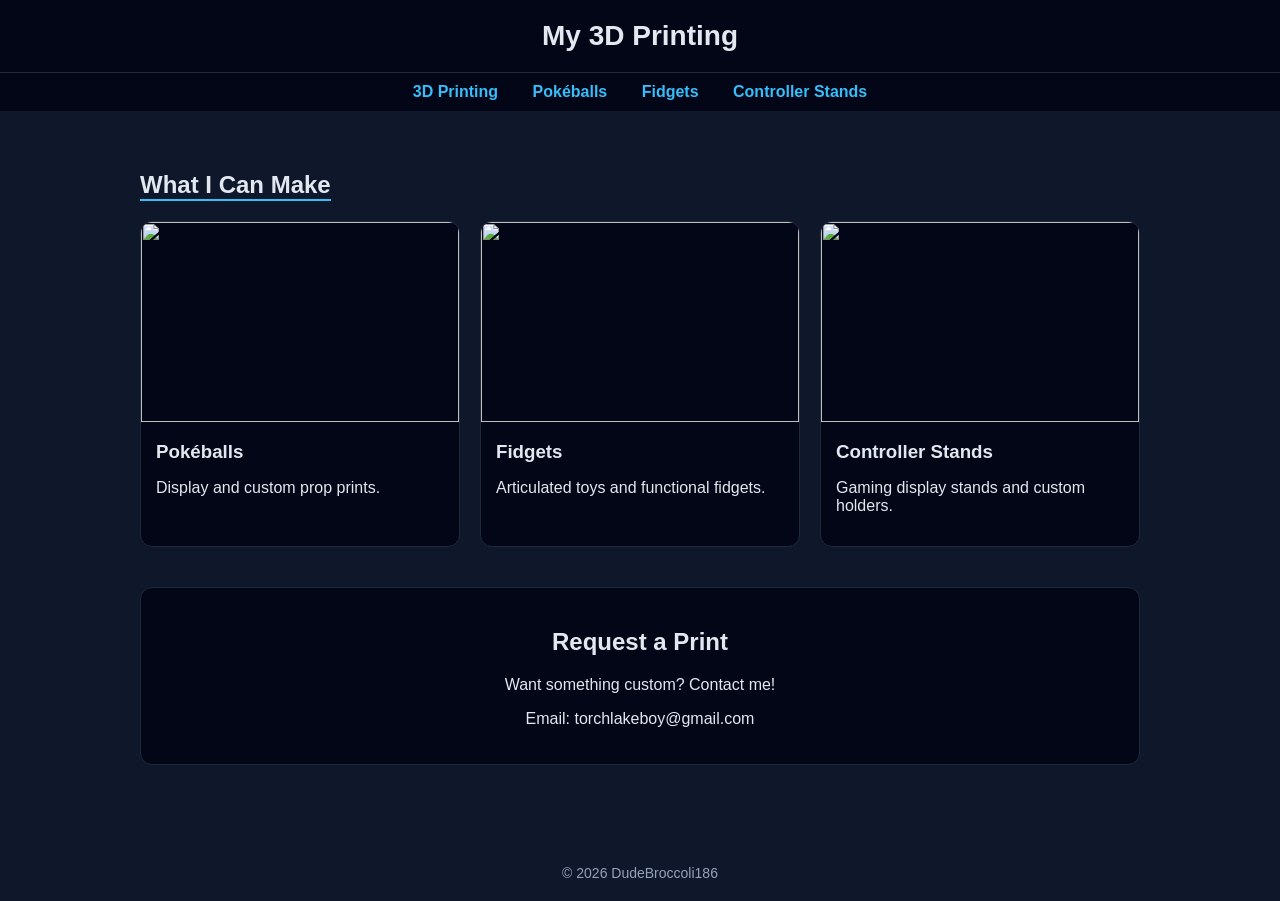
==== 3d-printing/index.html @ ecf0c79b "added 3d printing stuff" ====
<!DOCTYPE html>
<link rel="stylesheet" href="/style.css">
<head>
<link rel="icon" href="/images/favicon.ico">
</head>
<body>

<header>
My 3D Printing
</header>

<nav>
<a href="/3d-printing/">3D Printing</a>
<a href="/pokeballs/">Pokéballs</a>
<a href="/fidgets/">Fidgets</a>
<a href="/controller-stands/">Controller Stands</a>
</nav>

<div class="container">

<h2 class="section-title">What I Can Make</h2>

<div class="grid">

<div class="card">
<img src="/images/pokeball.jpg">
<div class="card-content">
<h3>Pokéballs</h3>
<p>Display and custom prop prints.</p>
</div>
</div>

<div class="card">
<img src="/images/fidget1.jpg">
<div class="card-content">
<h3>Fidgets</h3>
<p>Articulated toys and functional fidgets.</p>
</div>
</div>

<div class="card">
<img src="/images/stand1.jpg">
<div class="card-content">
<h3>Controller Stands</h3>
<p>Gaming display stands and custom holders.</p>
</div>
</div>

</div>

<div class="contact">
<h2>Request a Print</h2>
<p>Want something custom? Contact me!</p>
<p>Email: torchlakeboy@gmail.com</p>
</div>

</div>

<footer>
© 2026 DudeBroccoli186
</footer>

</body>
</html>
---- style.css ----
body {
margin: 0;
font-family: Arial, sans-serif;
background: #0f172a;
color: #e2e8f0;
}

/* Header */
header {
padding: 20px;
text-align: center;
background: #020617;
font-size: 28px;
font-weight: bold;
border-bottom: 1px solid #1e293b;
}

/* Navigation Bar */
nav {
text-align: center;
padding: 10px;
background: #020617;
}

nav a {
color: #38bdf8;
text-decoration: none;
margin: 0 15px;
font-weight: bold;
transition: .2s;
}

nav a:hover {
text-decoration: underline;
color: #7dd3fc;
}

/* Page Content */
.container {
padding: 40px;
max-width: 1000px;
margin: auto;
}

.section-title {
font-size: 24px;
margin-bottom: 20px;
border-bottom: 2px solid #38bdf8;
display: inline-block;
}

/* Card Grid */
.grid {
display: grid;
grid-template-columns: repeat(auto-fit,minmax(250px,1fr));
gap: 20px;
}

.card {
background: #020617;
border: 1px solid #1e293b;
border-radius: 12px;
overflow: hidden;
transition: transform .2s;
}

.card:hover {
transform: scale(1.03);
}

.card img {
width: 100%;
height: 200px;
object-fit: cover;
}

.card-content {
padding: 15px;
}

.card h3 {
margin: 0 0 10px;
}

.price {
color: #38bdf8;
font-weight: bold;
}

/* Contact Box */
.contact {
margin-top: 40px;
padding: 20px;
background: #020617;
border-radius: 12px;
border: 1px solid #1e293b;
text-align: center;
}

/* Footer */
footer {
text-align: center;
padding: 20px;
margin-top: 40px;
font-size: 14px;
color: #94a3b8;
}
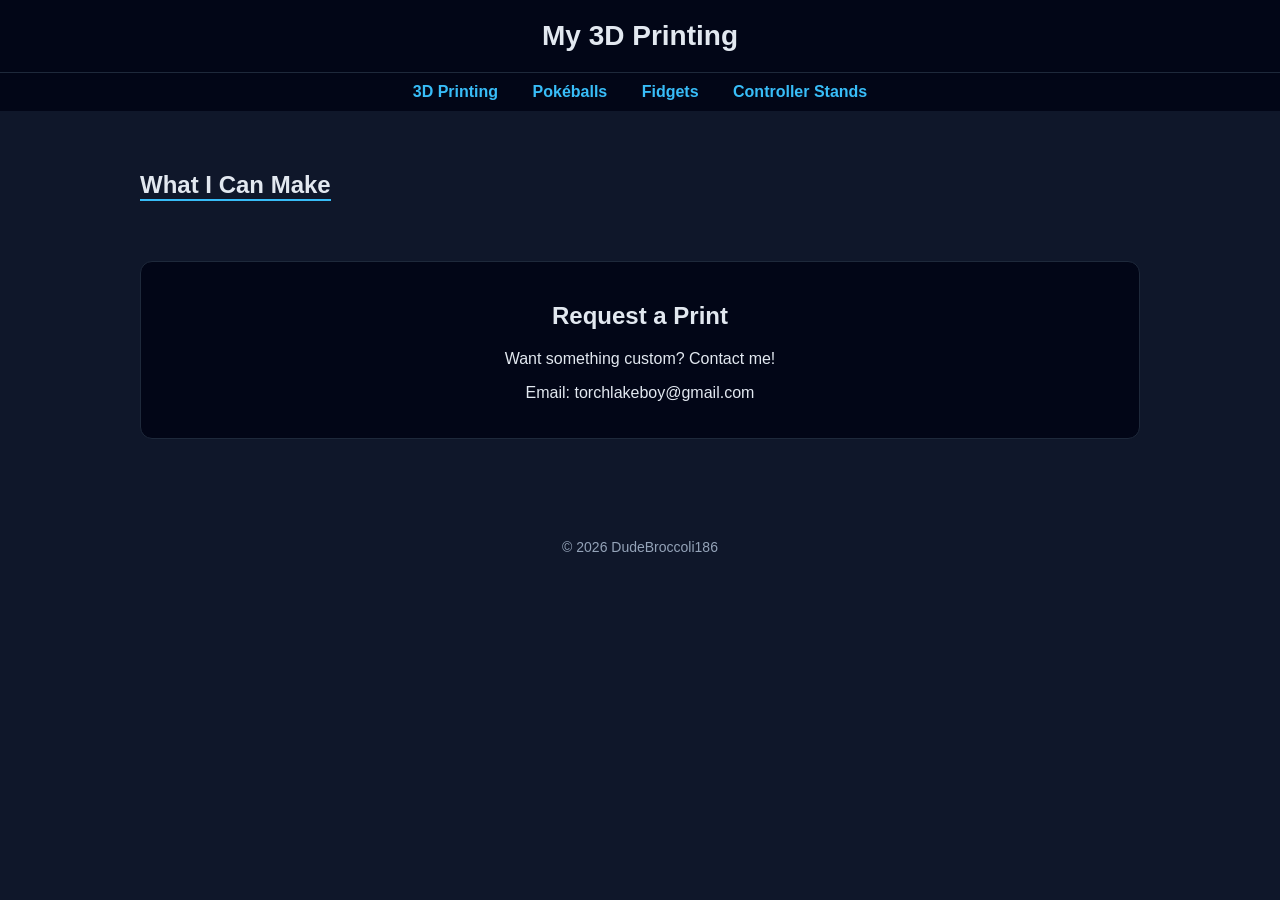
==== commit 34e0d751: "Update index.html" ====
--- a/3d-printing/index.html
+++ b/3d-printing/index.html
@@ -22,30 +22,6 @@
 
 <div class="grid">
 
-<div class="card">
-<img src="/images/pokeball.jpg">
-<div class="card-content">
-<h3>Pokéballs</h3>
-<p>Display and custom prop prints.</p>
-</div>
-</div>
-
-<div class="card">
-<img src="/images/fidget1.jpg">
-<div class="card-content">
-<h3>Fidgets</h3>
-<p>Articulated toys and functional fidgets.</p>
-</div>
-</div>
-
-<div class="card">
-<img src="/images/stand1.jpg">
-<div class="card-content">
-<h3>Controller Stands</h3>
-<p>Gaming display stands and custom holders.</p>
-</div>
-</div>
-
 </div>
 
 <div class="contact">
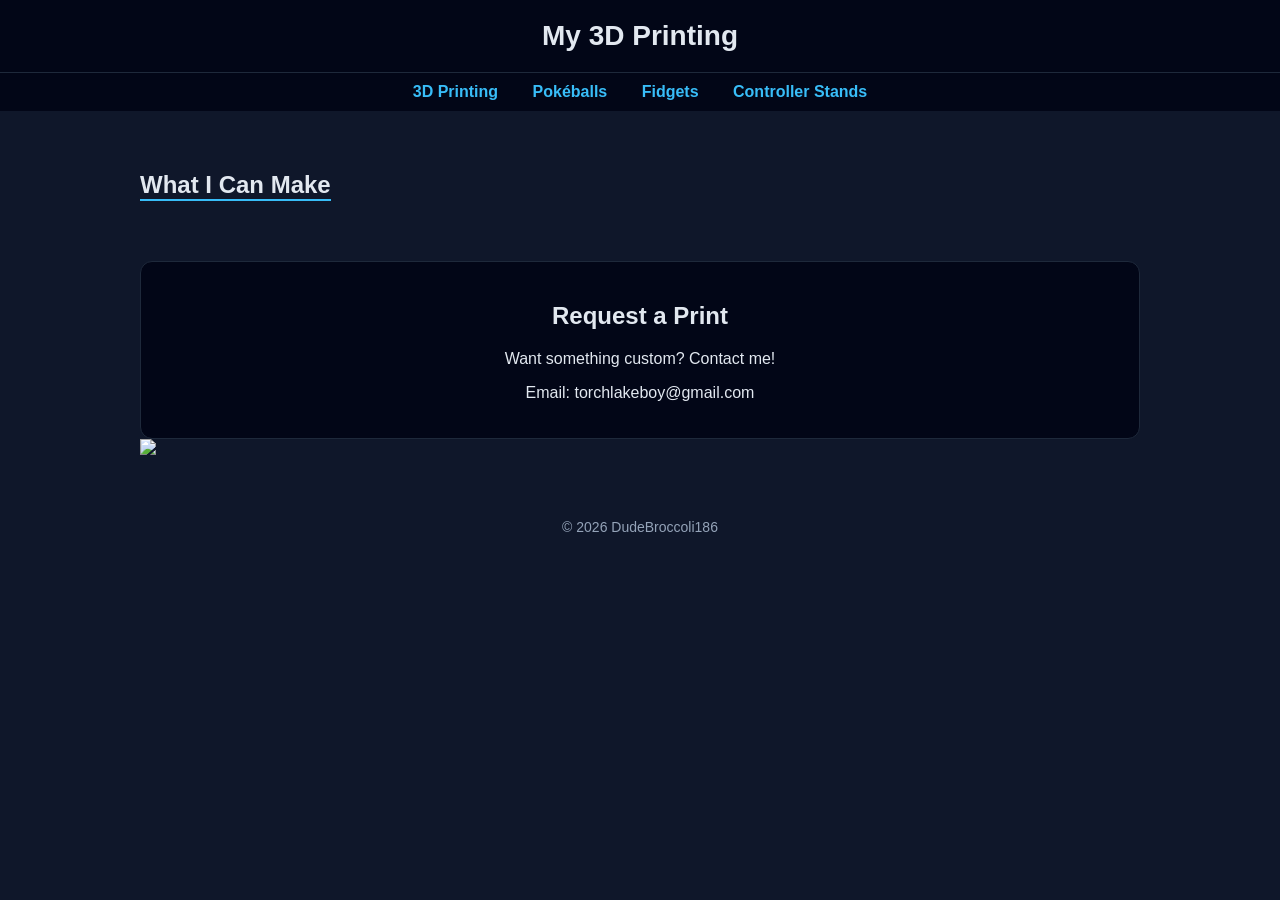
==== commit a2123ca8: "wsp" ====
--- a/3d-printing/index.html
+++ b/3d-printing/index.html
@@ -1,8 +1,16 @@
 <!DOCTYPE html>
+<html lang="en">
+
+<head>
+<meta charset="UTF-8">
+<meta name="viewport" content="width=device-width, initial-scale=1.0">
+
+<title>3D Printing</title>
+
 <link rel="stylesheet" href="/style.css">
-<head>
 <link rel="icon" href="/images/favicon.ico">
 </head>
+
 <body>
 
 <header>
@@ -21,7 +29,6 @@
 <h2 class="section-title">What I Can Make</h2>
 
 <div class="grid">
-
 </div>
 
 <div class="contact">
@@ -30,7 +37,7 @@
 <p>Email: torchlakeboy@gmail.com</p>
 </div>
 
-</div>
+<img src="/images/snake1.png">
 
 <footer>
 © 2026 DudeBroccoli186
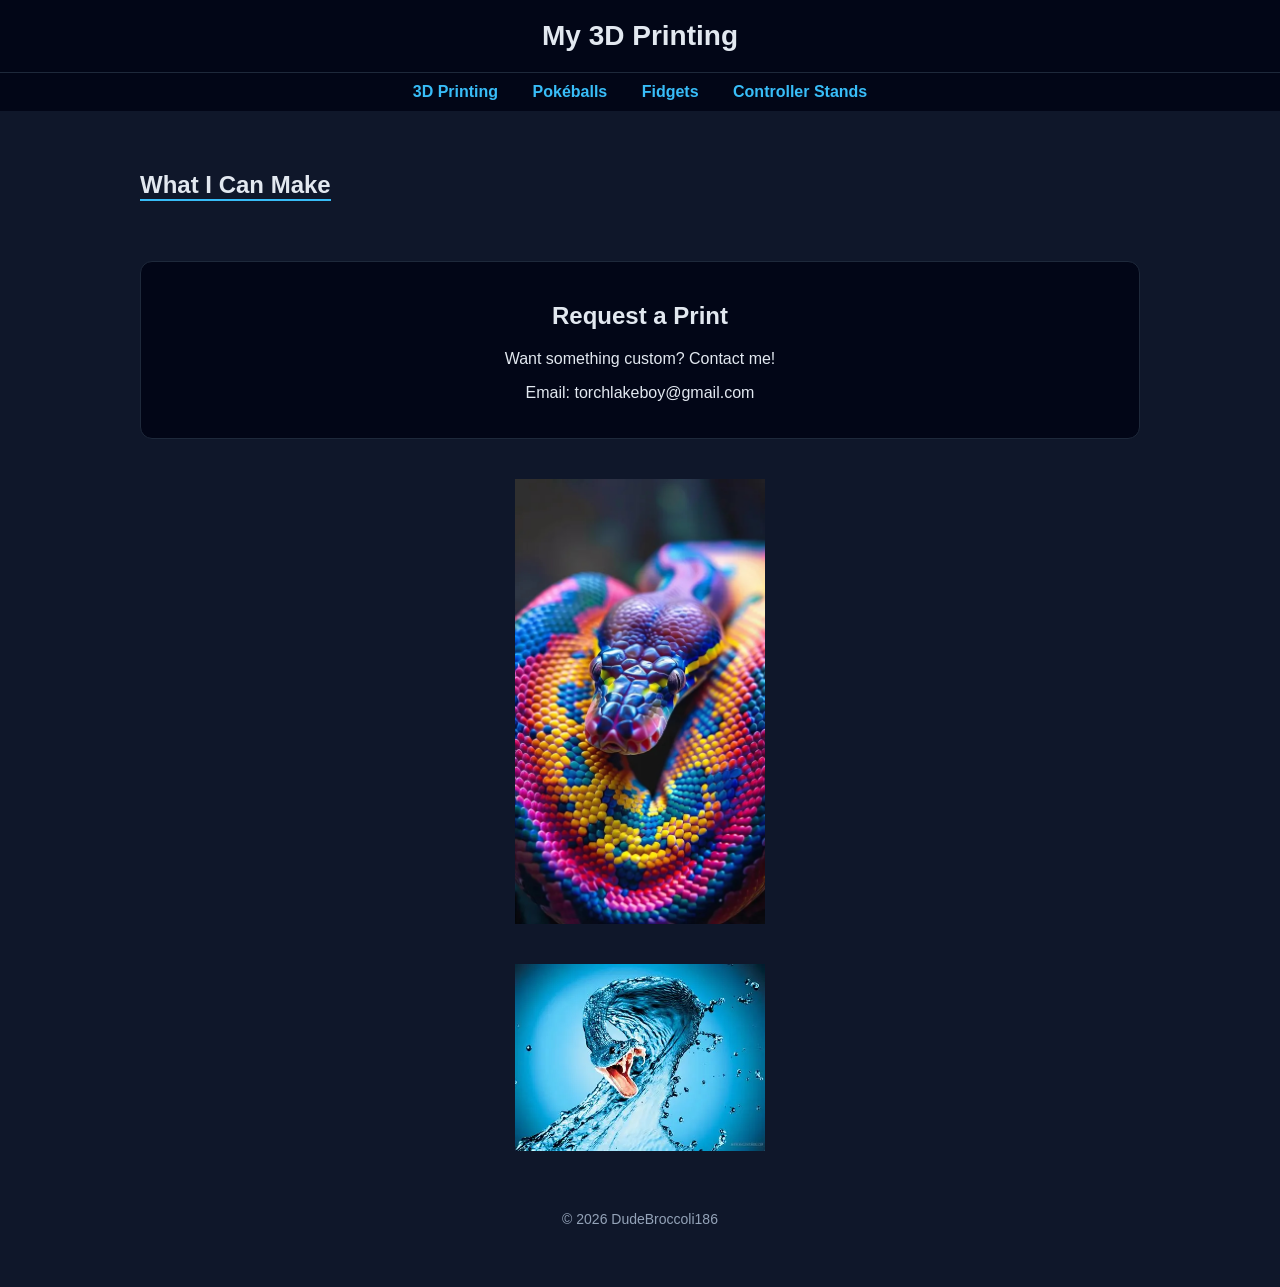
==== commit f7da6d68: "added snake stuff" ====
--- a/3d-printing/index.html
+++ b/3d-printing/index.html
@@ -37,7 +37,10 @@
 <p>Email: torchlakeboy@gmail.com</p>
 </div>
 
-<img src="/images/snake1.png">
+<img src="/images/snake1.png" class="snake-image" width="250">
+
+<img src="/images/snake2.png" class="snake-image" width="250">
+
 
 <footer>
 © 2026 DudeBroccoli186
--- a/style.css
+++ b/style.css
@@ -104,4 +104,9 @@
 margin-top: 40px;
 font-size: 14px;
 color: #94a3b8;
+}
+
+.snake-image {
+display:block;
+margin:40px auto 0 auto;
 }
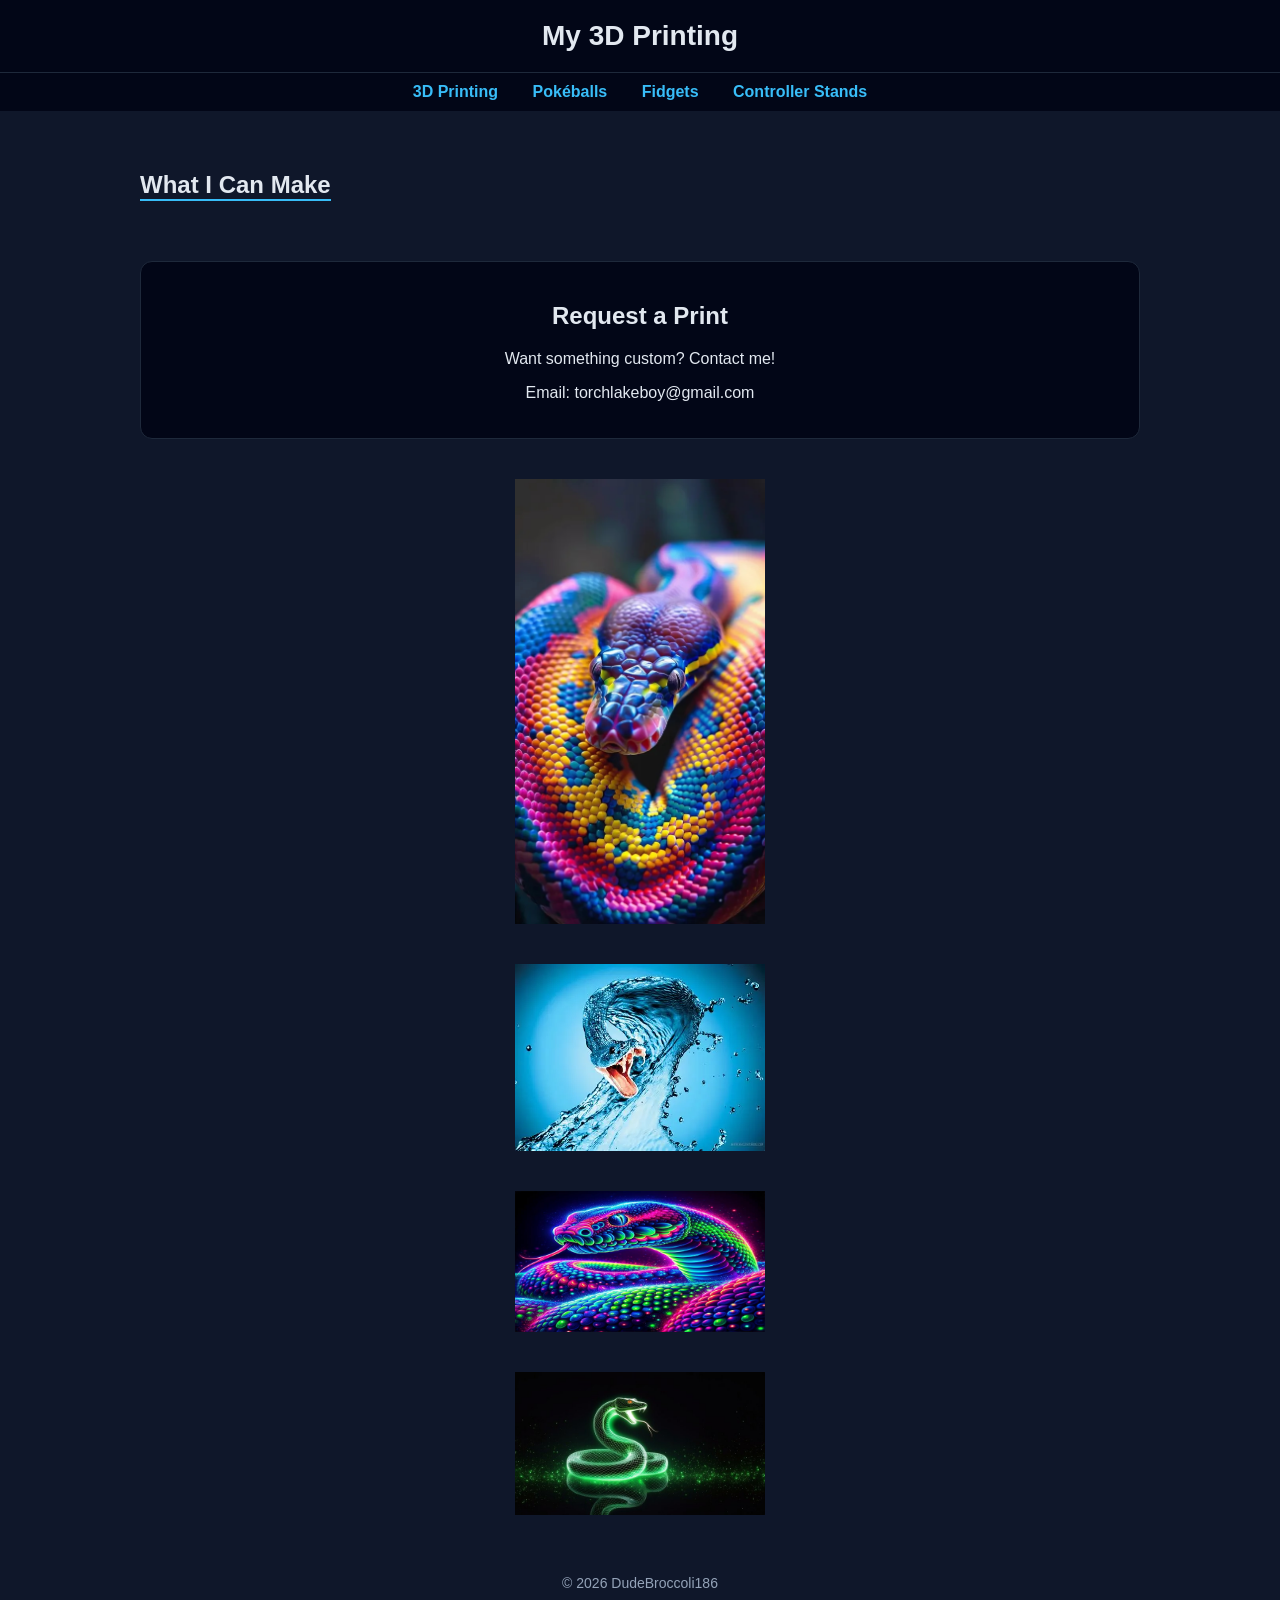
==== commit 60996e4f: "added snakes Co-authored-by: Copilot <copilot@github.com>" ====
--- a/3d-printing/index.html
+++ b/3d-printing/index.html
@@ -41,6 +41,10 @@
 
 <img src="/images/snake2.png" class="snake-image" width="250">
 
+<img src="/images/snake3.png" class="snake-image" width="250">
+
+<img src="/images/snake4.png" class="snake-image" width="250">
+
 
 <footer>
 © 2026 DudeBroccoli186
